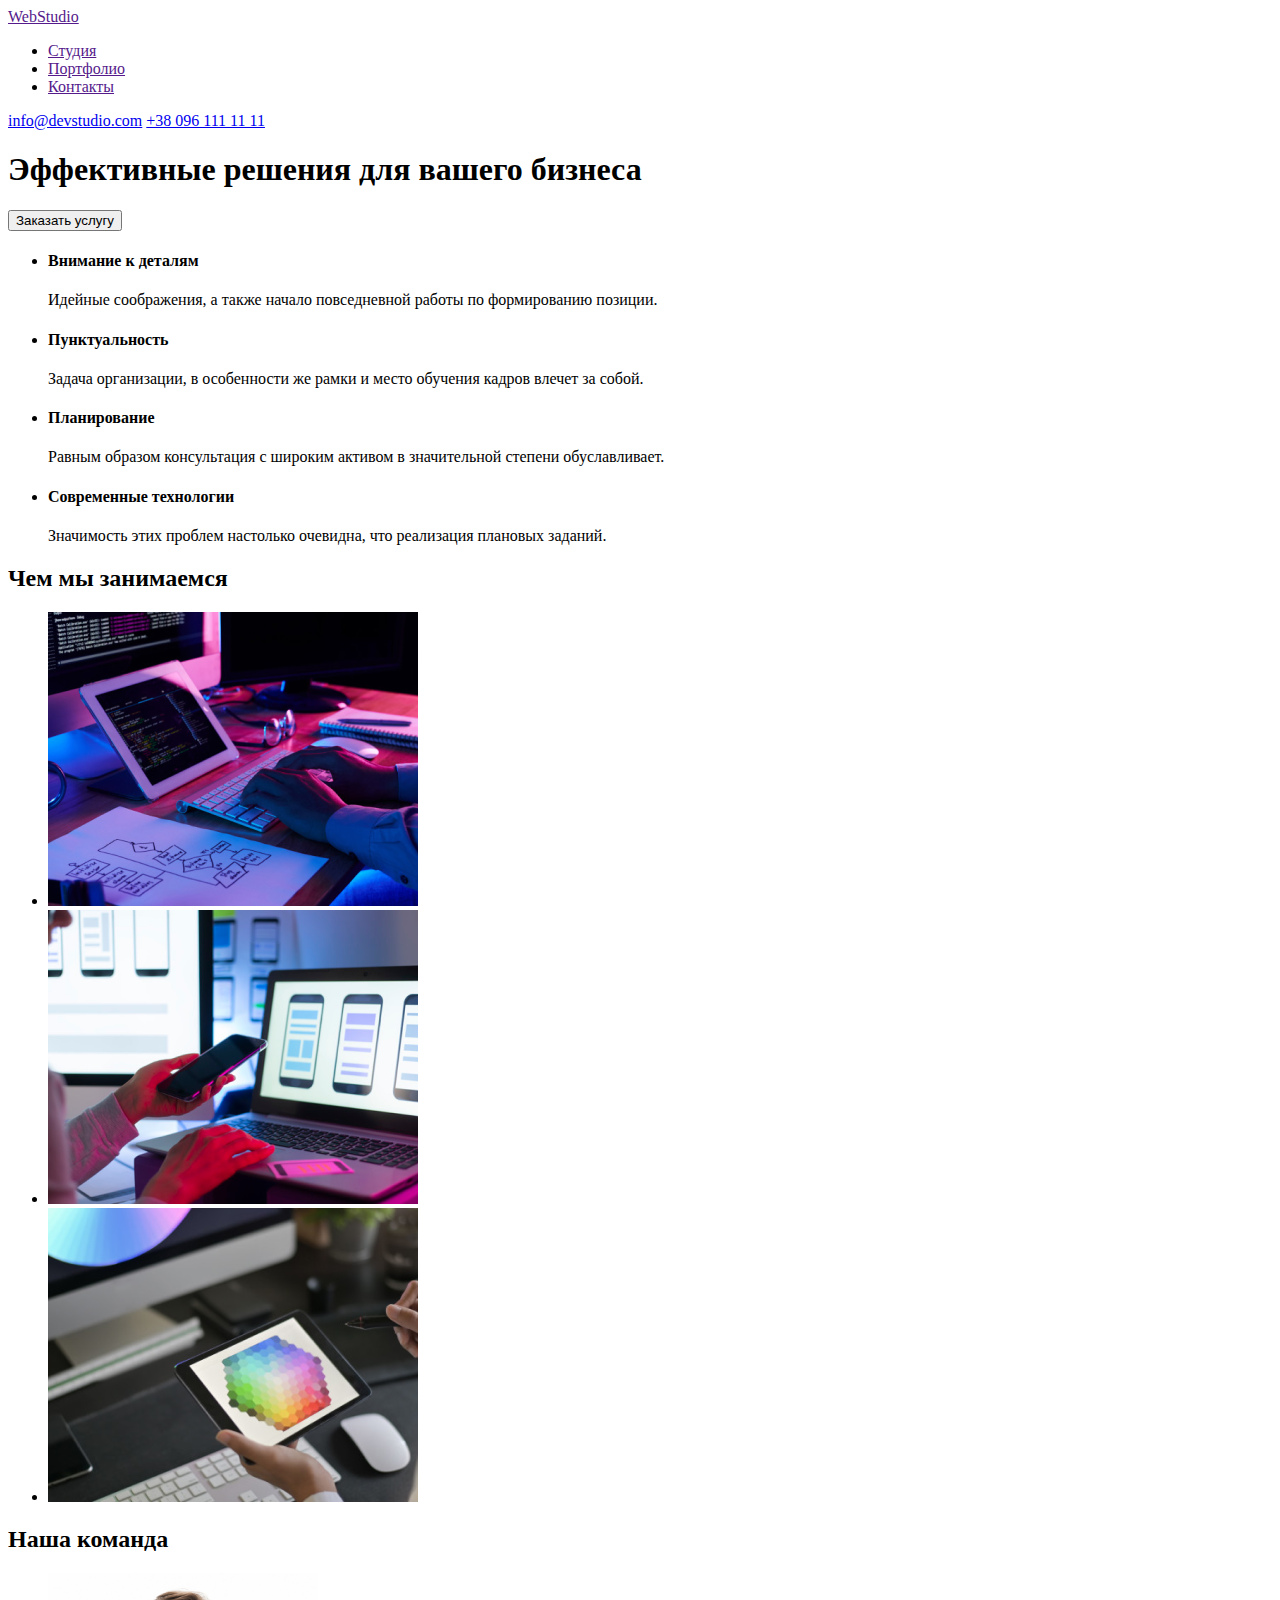
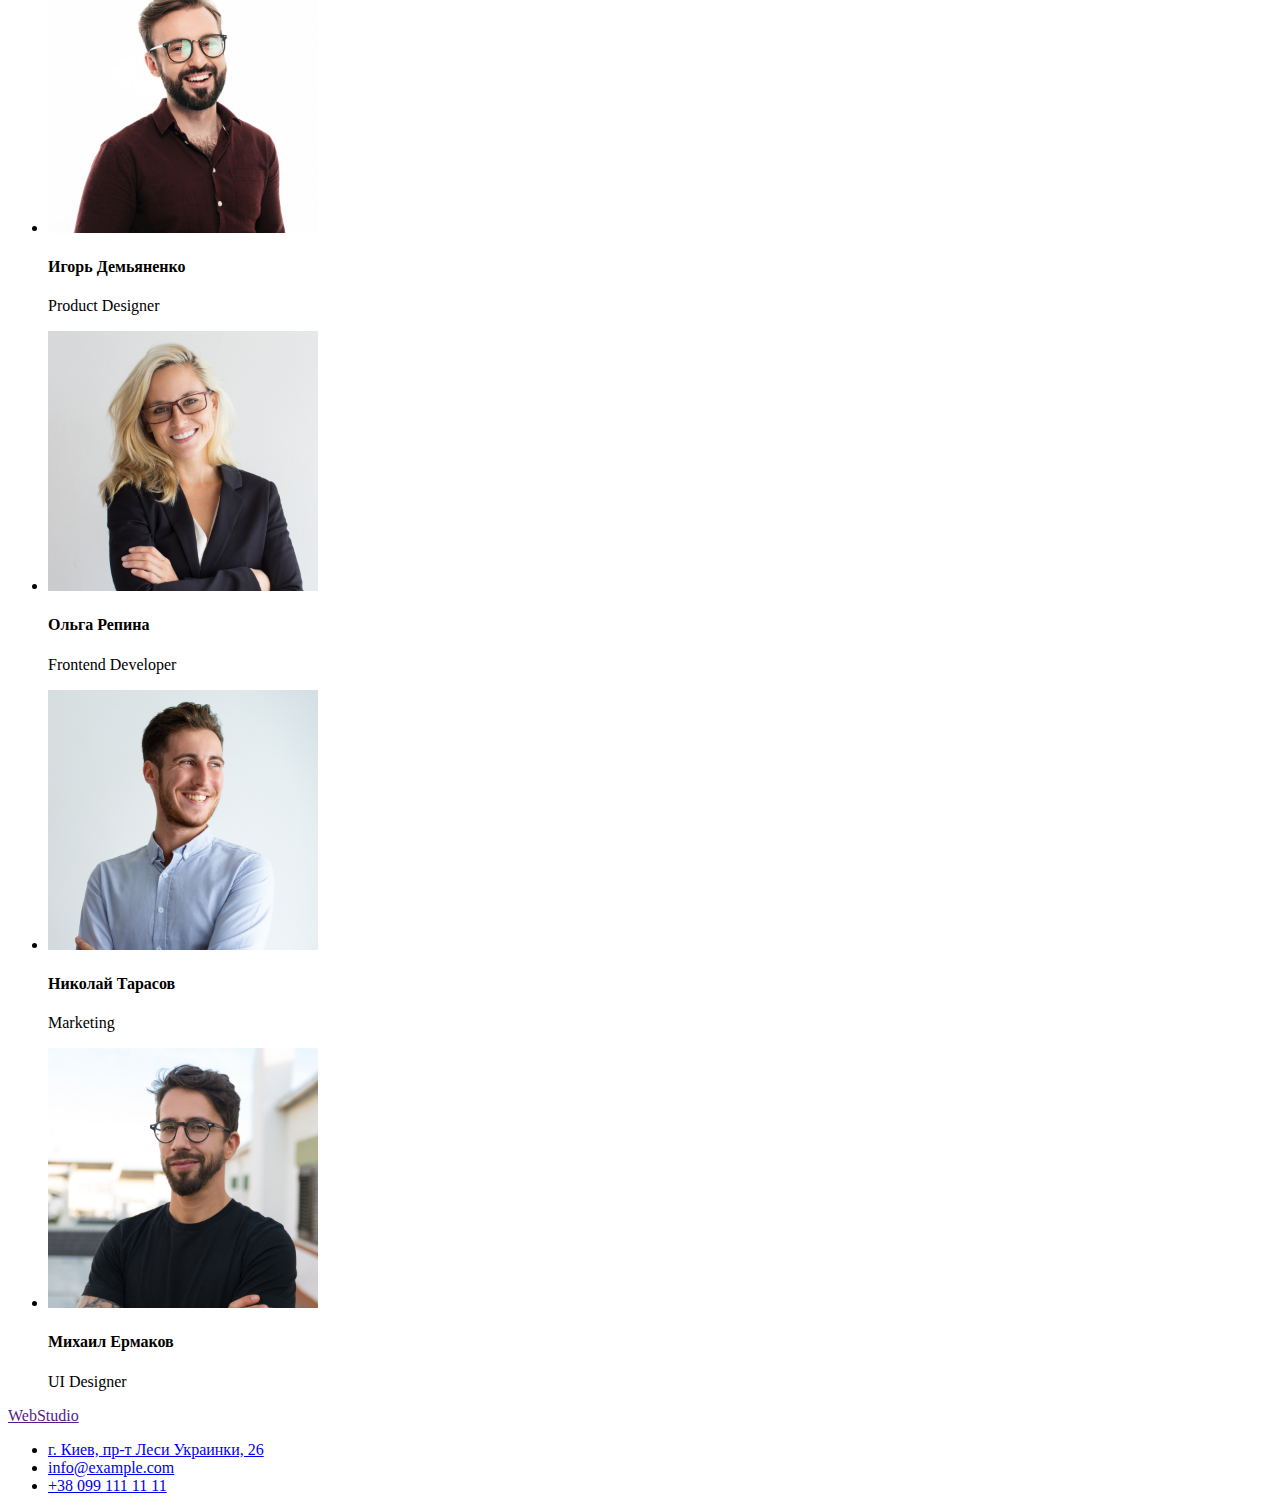
==== index.html @ a371dc59 "create HW2" ====
<!DOCTYPE html>
<html lang="ru">
<head>
    <meta charset="UTF-8">
    <meta http-equiv="X-UA-Compatible" content="IE=edge">
    <meta name="viewport" content="width=device-width, initial-scale=1.0">
    <title>WebStudiо</title>
</head>
<body>
<header>
    <nav>
        <a lang="en" href="">WebStudio</a>
        <ul>
            <li><a href="">Студия</a></li>
            <li><a href="">Портфолио</a></li>
            <li><a href="">Контакты</a></li>
        </ul>
    </nav>
        <a href="mailto:info@devstudio.com">info@devstudio.com</a>
        <a href="tel:+380961111111">+38 096 111 11 11</a>
</header>

    <main>
        <!--hero-->
        <section>
            <div>
                <h1>Эффективные решения для вашего бизнеса</h1>
            </div>
            <button type="button">Заказать услугу</button>
        </section>
        <!--advanteges-->
        <section>
            <ul>
                <li>
                    <h4>Внимание к деталям</h4>
                    <p>Идейные соображения, а также начало повседневной работы по формированию позиции.</p>
                </li>
                <li>
                    <h4>Пунктуальность</h4>
                    <p>Задача организации, в особенности же рамки и место обучения кадров влечет за собой.</p>
                </li>
                <li>
                    <h4>Планирование</h4>
                    <p>Равным образом консультация с широким активом в значительной степени обуславливает.</p>
                </li>
                <li>
                    <h4>Современные технологии</h4>
                    <p>Значимость этих проблем настолько очевидна, что реализация плановых заданий.</p>
                </li>
            </ul>
        </section>
        <!--what do we do-->
        <h2>Чем мы занимаемся</h2>
        <ul>
            <li><img width="370" height="294" src="./images/what_do_we_do/img.jpg" alt="разработка для ПК"></li>
            <li><img width="370" height="294" src="./images/what_do_we_do/img-1.jpg" alt="разработка для смартфонов"></li>
            <li><img width="370" height="294" src="./images/what_do_we_do/img-2.jpg" alt="разработка для планшетов"></li>
        </ul>
        
            <!--Our team-->
            <section>
                <h2>Наша команда</h2>
                <ul>
                    <li>
                        <img width="270" height="260" src="./images/our_team/img.jpg" alt="фото Игорь Демьяненко">
                        <h4>Игорь Демьяненко</h4>
                        <p lang="en">Product Designer</p>
                    </li>
                    <li>
                        <img width="270" height="260" src="./images/our_team/img-1.jpg" alt="фото Ольга Репина">
                        <h4>Ольга Репина</h4>
                        <p lang="en">Frontend Developer</p>
                    </li>
                    <li>
                        <img width="270" height="260" src="./images/our_team/img-2.jpg" alt="фото Николай Тарасов">
                        <h4>Николай Тарасов</h4>
                        <p lang="en">Marketing</p>
                    </li>
                    <li>
                        <img width="270" height="260" src="./images/our_team/img-3.jpg" alt="фото Михаил Ермаков">
                        <h4>Михаил Ермаков</h4>
                        <p lang="en">UI Designer</p>
                    </li>
                </ul>
            </section>
    </main>

    <footer>
        <a href="">WebStudio</a>
        <ul>
        <li><a href="https://goo.gl/maps/v4iGPYSP957dXcmK9" target="_blank" rel="noopener noreferrer">г. Киев, пр-т Леси Украинки, 26</a></li>
        <li><a href="mailto:info@example.com">info@example.com</a></li>
        <li><a href="tel:+380991111111">+38 099 111 11 11</a></li>
        </ul>
    </footer>

</body>
</html>
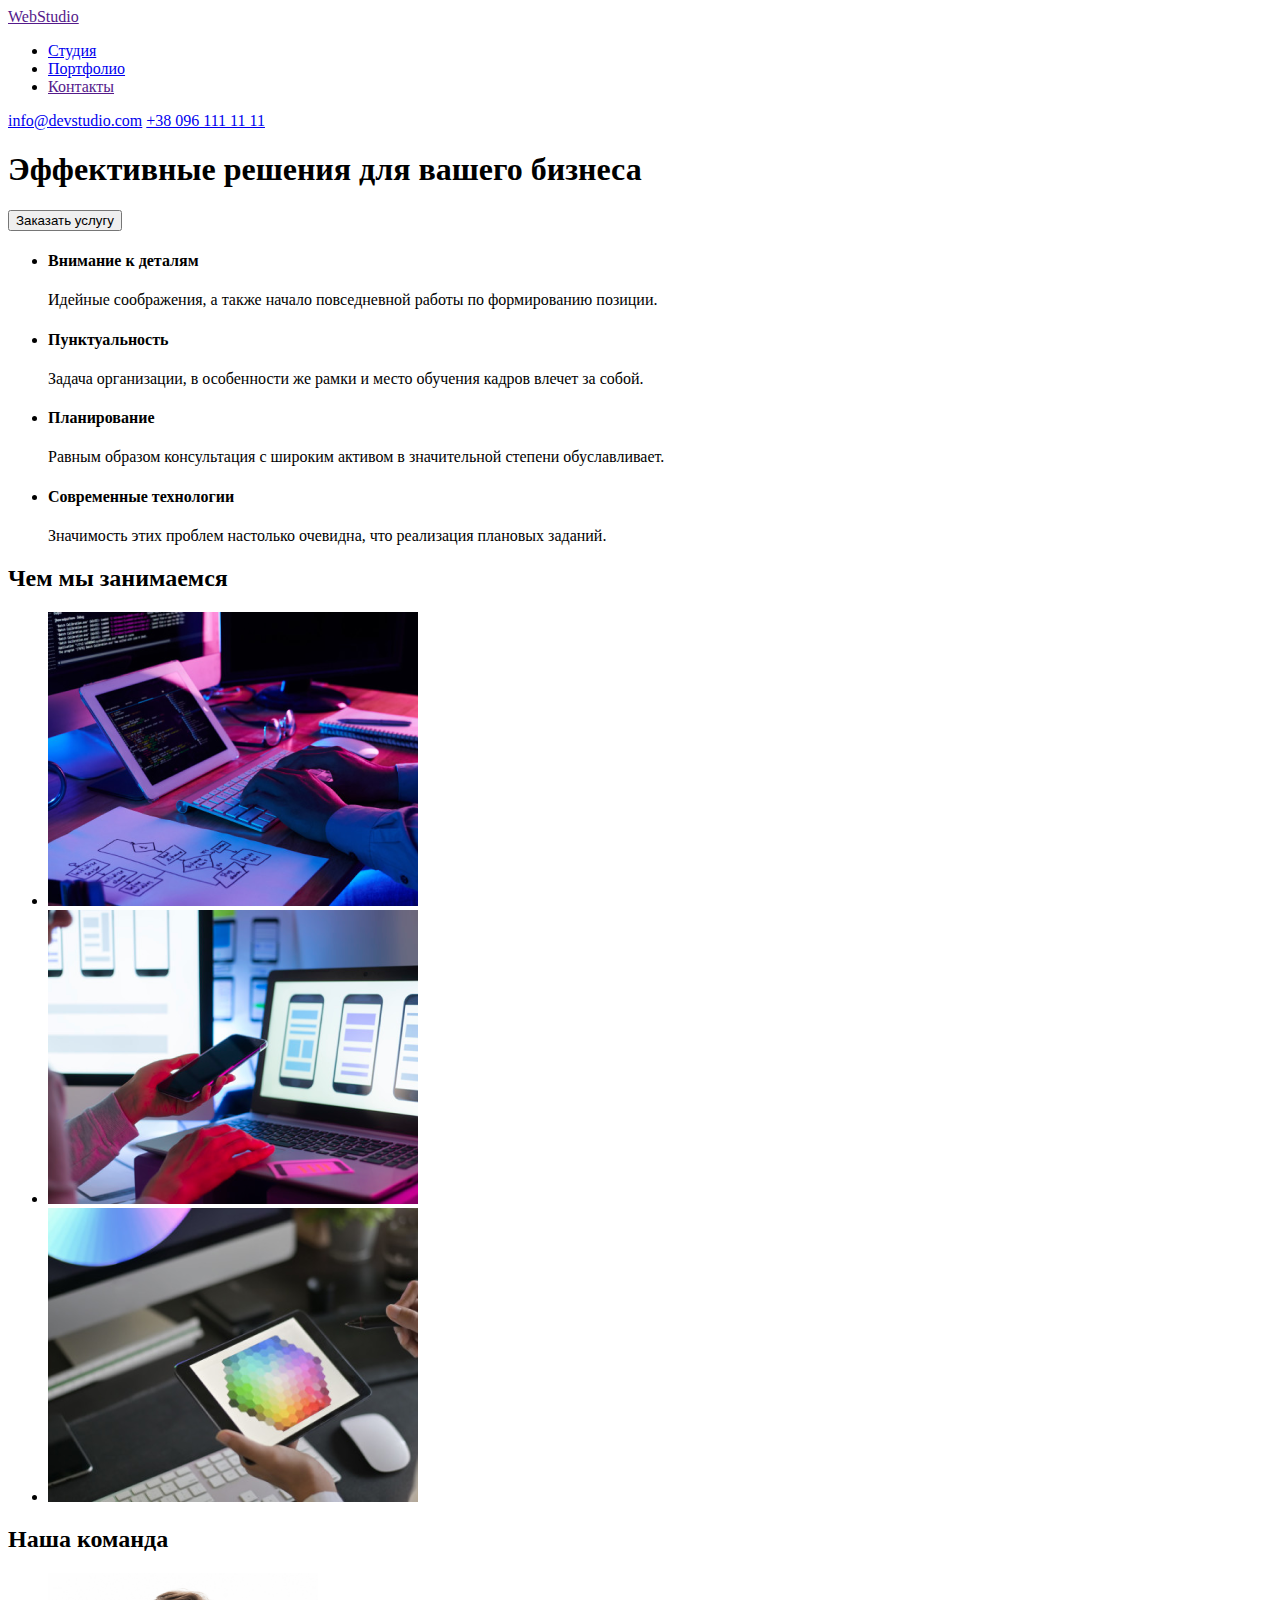
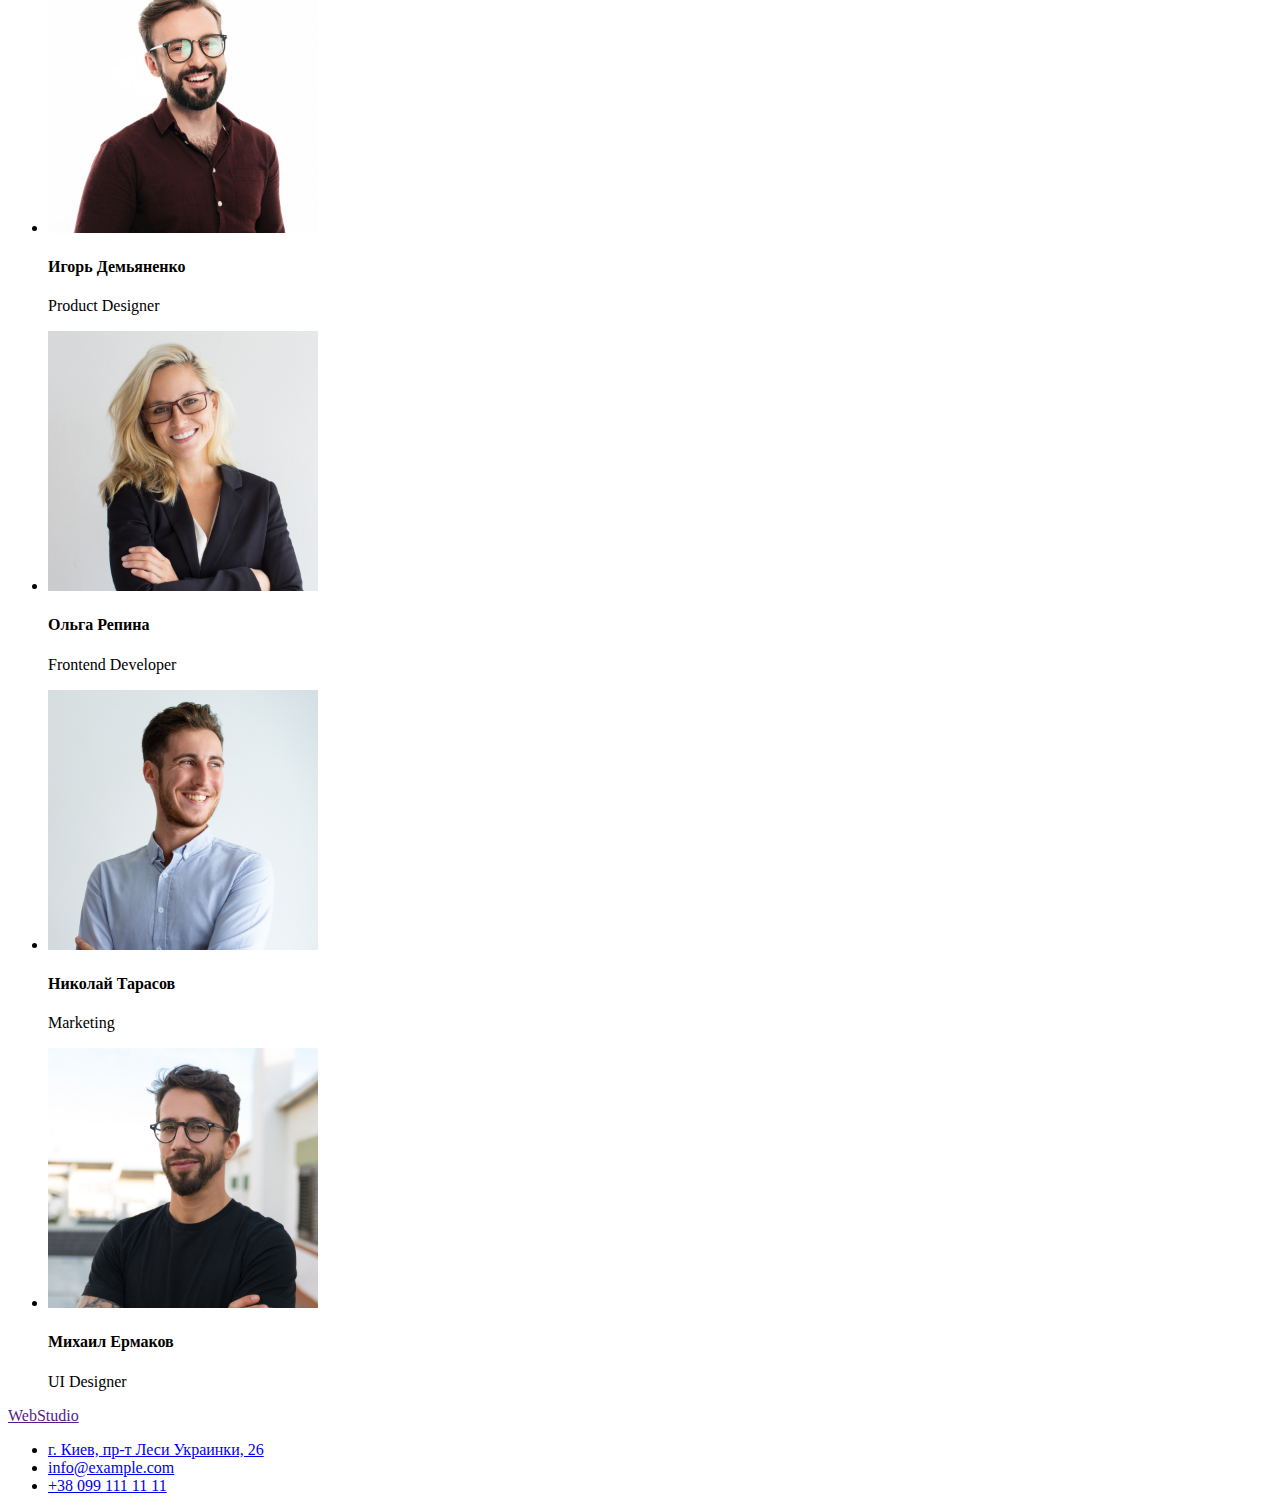
==== commit 8e4d669e: "сделана разметка portfolio" ====
--- a/index.html
+++ b/index.html
@@ -11,8 +11,8 @@
     <nav>
         <a lang="en" href="">WebStudio</a>
         <ul>
-            <li><a href="">Студия</a></li>
-            <li><a href="">Портфолио</a></li>
+            <li><a href="./index.html">Студия</a></li>
+            <li><a href="./portfolio.html">Портфолио</a></li>
             <li><a href="">Контакты</a></li>
         </ul>
     </nav>
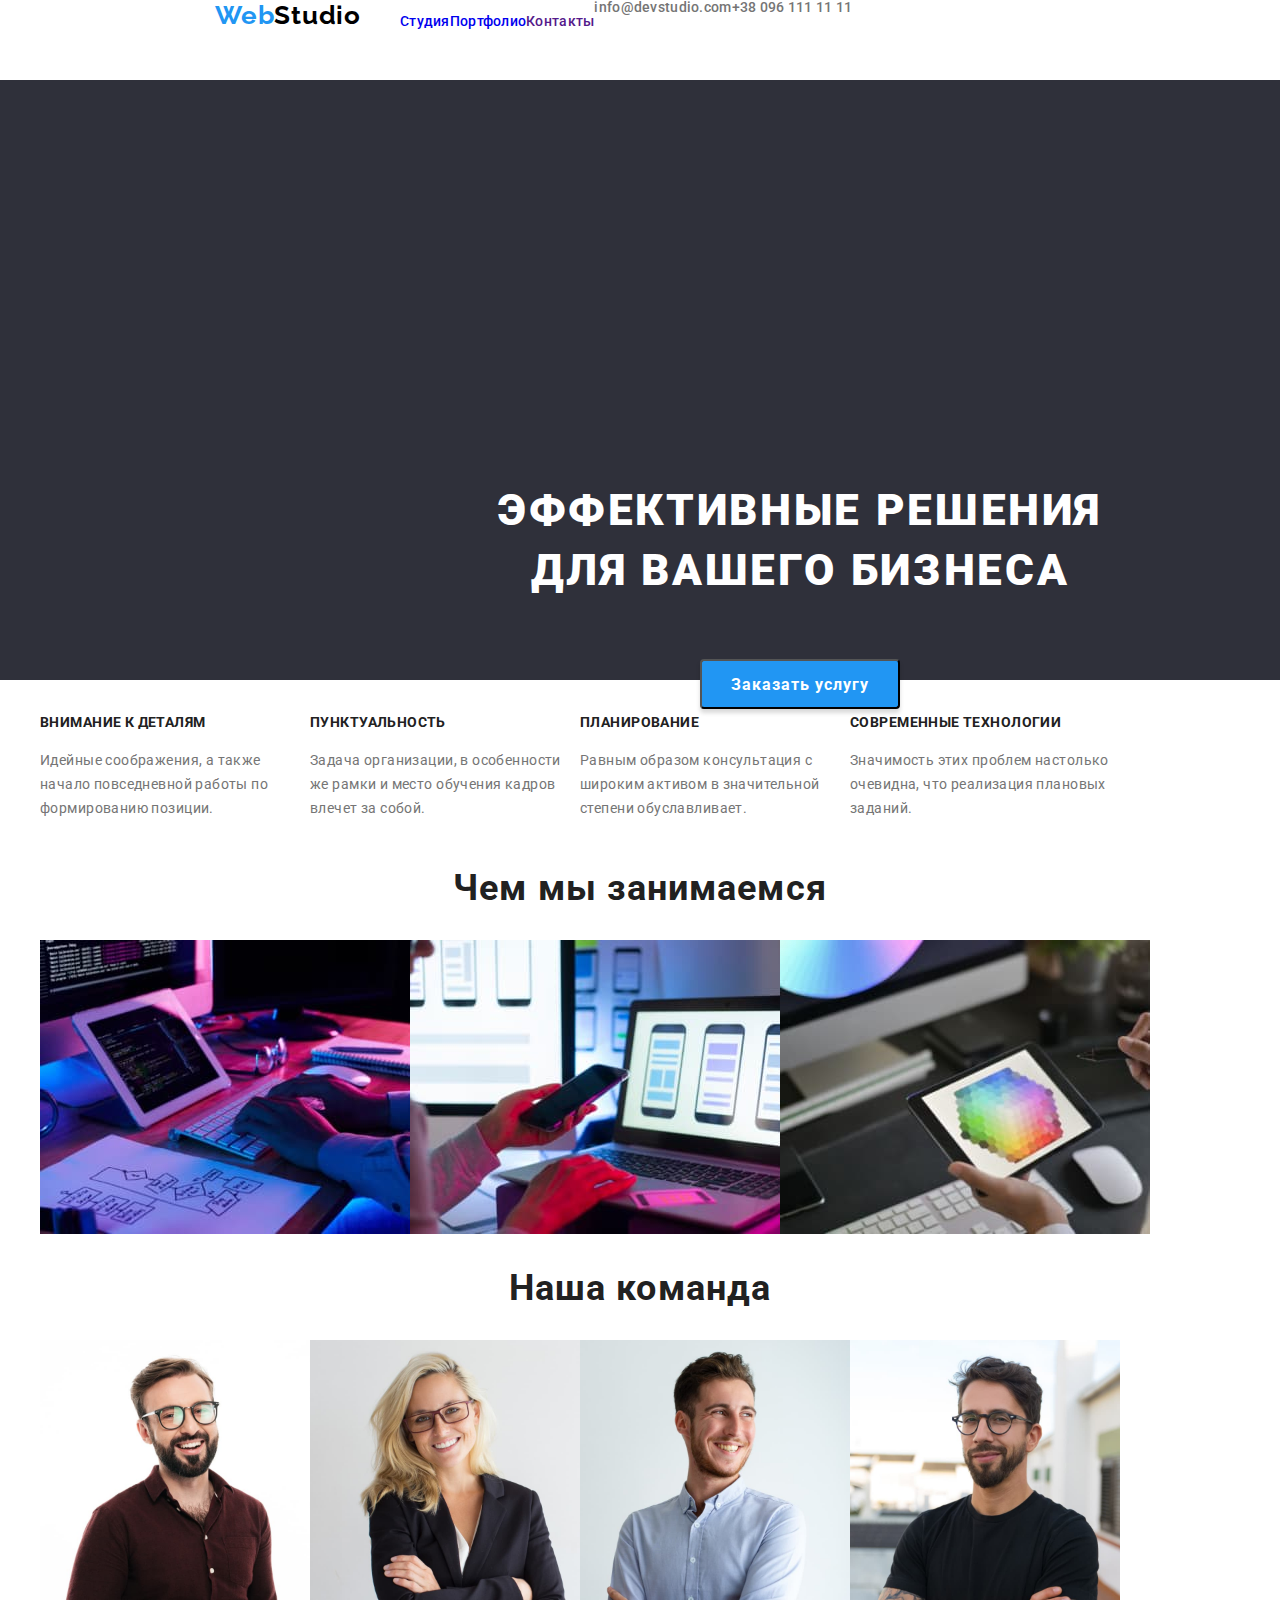
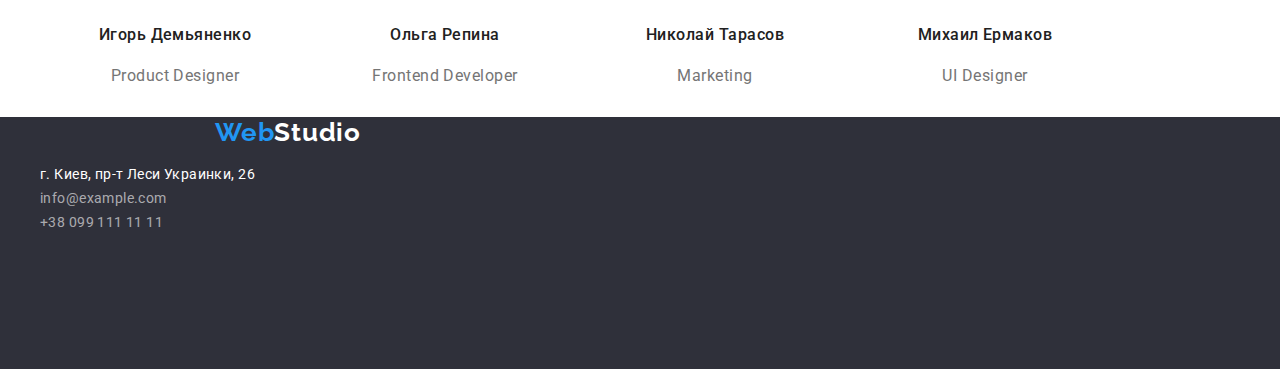
==== commit a6c5c0cb: "законч ДЗ2" ====
--- a/index.html
+++ b/index.html
@@ -4,54 +4,58 @@
     <meta charset="UTF-8">
     <meta http-equiv="X-UA-Compatible" content="IE=edge">
     <meta name="viewport" content="width=device-width, initial-scale=1.0">
+    <link rel="preconnect" href="http://fonts.gstatic.com/">
+    <link href="https://fonts.googleapis.com/css2?family=Raleway:wght@700&family=Roboto:wght@400;500;700;900&display=swap"
+        rel="stylesheet">
+    <link rel="stylesheet" href="https://cdnjs.cloudflare.com/ajax/libs/modern-normalize/1.0.0/modern-normalize.min.css">
+    <link rel="stylesheet" href="/CSS/styles.css">
     <title>WebStudiо</title>
 </head>
 <body>
-<header>
-    <nav>
-        <a lang="en" href="">WebStudio</a>
-        <ul>
-            <li><a href="./index.html">Студия</a></li>
-            <li><a href="./portfolio.html">Портфолио</a></li>
-            <li><a href="">Контакты</a></li>
+<header class="header">
+    <nav class="header-nav">
+        <a class="logo-header link" lang="en" href="./index.html">Web<span class="header-logo-color">Studio</span></a>
+        <ul class="nav-list list">
+            <li class="nav-list-item"><a class="nav-link link" href="./index.html">Студия</a></li>
+            <li class="nav-list-item"><a class="nav-link link" href="./portfolio.html">Портфолио</a></li>
+            <li class="nav-list-item"><a class="nav-link link" href="">Контакты</a></li>
         </ul>
     </nav>
-        <a href="mailto:info@devstudio.com">info@devstudio.com</a>
-        <a href="tel:+380961111111">+38 096 111 11 11</a>
+        <a class="cont-link link" href="mailto:info@devstudio.com">info@devstudio.com</a>
+        <a class="cont-link link" href="tel:+380961111111">+38 096 111 11 11</a>
 </header>
-
     <main>
         <!--hero-->
-        <section>
-            <div>
-                <h1>Эффективные решения для вашего бизнеса</h1>
+        <section class="hero">
+            <div class="hero-slogan-box">
+                <h1 class="hero-slogan">Эффективные решения для вашего бизнеса</h1>
             </div>
-            <button type="button">Заказать услугу</button>
+            <button class="hero-button" type="button">Заказать услугу</button>
         </section>
         <!--advanteges-->
         <section>
-            <ul>
+            <ul class="list sec-photo">
                 <li>
-                    <h4>Внимание к деталям</h4>
-                    <p>Идейные соображения, а также начало повседневной работы по формированию позиции.</p>
+                    <h4 class="advantages">Внимание к деталям</h4>
+                    <p class="text">Идейные соображения, а также начало повседневной работы по формированию позиции.</p>
                 </li>
                 <li>
-                    <h4>Пунктуальность</h4>
-                    <p>Задача организации, в особенности же рамки и место обучения кадров влечет за собой.</p>
+                    <h4 class="advantages">Пунктуальность</h4>
+                    <p class="text">Задача организации, в особенности же рамки и место обучения кадров влечет за собой.</p>
                 </li>
                 <li>
-                    <h4>Планирование</h4>
-                    <p>Равным образом консультация с широким активом в значительной степени обуславливает.</p>
+                    <h4 class="advantages">Планирование</h4>
+                    <p class="text">Равным образом консультация с широким активом в значительной степени обуславливает.</p>
                 </li>
                 <li>
-                    <h4>Современные технологии</h4>
-                    <p>Значимость этих проблем настолько очевидна, что реализация плановых заданий.</p>
+                    <h4 class="advantages">Современные технологии</h4>
+                    <p class="text">Значимость этих проблем настолько очевидна, что реализация плановых заданий.</p>
                 </li>
             </ul>
         </section>
         <!--what do we do-->
-        <h2>Чем мы занимаемся</h2>
-        <ul>
+        <h2 class="section-title">Чем мы занимаемся</h2>
+        <ul class="list sec-photo">
             <li><img width="370" height="294" src="./images/what_do_we_do/img.jpg" alt="разработка для ПК"></li>
             <li><img width="370" height="294" src="./images/what_do_we_do/img-1.jpg" alt="разработка для смартфонов"></li>
             <li><img width="370" height="294" src="./images/what_do_we_do/img-2.jpg" alt="разработка для планшетов"></li>
@@ -59,40 +63,41 @@
         
             <!--Our team-->
             <section>
-                <h2>Наша команда</h2>
-                <ul>
+                <h2 class="section-title">Наша команда</h2>
+                <ul class="list sec-photo">
                     <li>
                         <img width="270" height="260" src="./images/our_team/img.jpg" alt="фото Игорь Демьяненко">
-                        <h4>Игорь Демьяненко</h4>
-                        <p lang="en">Product Designer</p>
+                        <h4 class="pict-title">Игорь Демьяненко</h4>
+                        <p class="prof-text" lang="en">Product Designer</p>
                     </li>
                     <li>
                         <img width="270" height="260" src="./images/our_team/img-1.jpg" alt="фото Ольга Репина">
-                        <h4>Ольга Репина</h4>
-                        <p lang="en">Frontend Developer</p>
+                        <h4 class="pict-title">Ольга Репина</h4>
+                        <p class="prof-text" lang="en">Frontend Developer</p>
                     </li>
                     <li>
                         <img width="270" height="260" src="./images/our_team/img-2.jpg" alt="фото Николай Тарасов">
-                        <h4>Николай Тарасов</h4>
-                        <p lang="en">Marketing</p>
+                        <h4 class="pict-title">Николай Тарасов</h4>
+                        <p class="prof-text" lang="en">Marketing</p>
                     </li>
                     <li>
                         <img width="270" height="260" src="./images/our_team/img-3.jpg" alt="фото Михаил Ермаков">
-                        <h4>Михаил Ермаков</h4>
-                        <p lang="en">UI Designer</p>
+                        <h4 class="pict-title">Михаил Ермаков</h4>
+                        <p class="prof-text" lang="en">UI Designer</p>
                     </li>
                 </ul>
             </section>
     </main>
 
-    <footer>
-        <a href="">WebStudio</a>
-        <ul>
-        <li><a href="https://goo.gl/maps/v4iGPYSP957dXcmK9" target="_blank" rel="noopener noreferrer">г. Киев, пр-т Леси Украинки, 26</a></li>
-        <li><a href="mailto:info@example.com">info@example.com</a></li>
-        <li><a href="tel:+380991111111">+38 099 111 11 11</a></li>
-        </ul>
-    </footer>
+<footer class="footer">
+    <a class="logo-footer link" lang="en" href="./index.html">Web<span class="footer-logo-color">Studio</span></a>
+    <ul class="list">
+        <li><a class="link addres" href="https://goo.gl/maps/v4iGPYSP957dXcmK9" target="_blank"
+                rel="noopener noreferrer">г. Киев, пр-т Леси Украинки, 26</a></li>
+        <li><a class="link footer-cont-link" href="mailto:info@example.com">info@example.com</a></li>
+        <li><a class="link footer-cont-link" href="tel:+380991111111">+38 099 111 11 11</a></li>
+    </ul>
+</footer>
 
 </body>
 </html>--- a/CSS/styles.css
+++ b/CSS/styles.css
@@ -0,0 +1,211 @@
+:root {
+  --main-font: "Roboto", sans-serif;
+  --secondary-font: "Raleway", sans-serif;
+  --accent-color: #2196f3;
+  --font-color: #212121;
+}
+
+.link {
+  text-decoration: none;
+}
+.list {
+  list-style: none;
+}
+/* Исправить боди текст декор через классы */
+body {
+  font-family: var(--main-font);
+  color: var(--font-color);
+}
+/*=======Header==========*/
+.header {
+  display: flex;
+  width: 1600px;
+  height: 80px;
+}
+.header-nav {
+  display: flex;
+}
+.nav-list {
+  display: flex;
+}
+.logo-header,
+.logo-footer {
+  width: 145px;
+  height: 31px;
+  margin-left: 215px;
+  font-family: var(--secondary-font);
+  font-weight: bold;
+  font-size: 26px;
+  line-height: 1.19;
+  letter-spacing: 0.03em;
+  color: var(--accent-color);
+}
+.header-logo-color {
+  color: #000000;
+}
+
+.nav-list {
+  font-weight: 500;
+  font-size: 14px;
+  line-height: 1.14;
+  letter-spacing: 0.02em;
+}
+.nav-link:hover,
+.nav-link:focus,
+.cont-link:hover,
+.cont-link:focus,
+.footer-cont-link:hover,
+.footer-cont-link:focus {
+  color: var(--accent-color);
+}
+.cont-link {
+  font-weight: 500;
+  font-size: 14px;
+  line-height: 1.14;
+  letter-spacing: 0.02em;
+  color: #757575;
+  /*========Header End=========*/
+}
+.hero {
+  box-sizing: border-box;
+  width: 1600px;
+  height: 600px;
+  background: #2f303a;
+  padding-top: 200px;
+}
+.hero-slogan-box {
+  margin-top: 200px;
+}
+
+.hero-slogan {
+  box-sizing: border-box;
+  width: 696px;
+  height: 120px;
+  font-weight: 900;
+  font-size: 44px;
+  line-height: 60px;
+  text-align: center;
+  letter-spacing: 0.06em;
+  text-transform: uppercase;
+  margin-left: 452px;
+  color: #ffffff;
+}
+.hero-button {
+  width: 200px;
+  height: 50px;
+  margin-left: 700px;
+  margin-top: 30px;
+  background: var(--accent-color);
+  box-shadow: 0px 4px 4px rgba(0, 0, 0, 0.15);
+  border-radius: 4px;
+  font-weight: bold;
+  font-size: 16px;
+  line-height: 1.87;
+  letter-spacing: 0.06em;
+  color: #ffffff;
+  cursor: pointer;
+}
+.advantages {
+  font-weight: bold;
+  font-size: 14px;
+  line-height: 1.14;
+  letter-spacing: 0.03em;
+  text-transform: uppercase;
+}
+.text {
+  width: 270px;
+  height: 75px;
+  left: 215px;
+  top: 800px;
+  font-size: 14px;
+  line-height: 1.71;
+  letter-spacing: 0.03em;
+  color: #757575;
+}
+.section-title {
+  font-weight: bold;
+  font-size: 36px;
+  line-height: 1.16;
+  text-align: center;
+  letter-spacing: 0.03em;
+}
+.pict-title {
+  font-weight: 500;
+  font-size: 16px;
+  line-height: 1.19;
+  text-align: center;
+  letter-spacing: 0.03em;
+}
+.sec-photo {
+  display: flex;
+}
+.prof-text {
+  line-height: 1.19;
+  text-align: center;
+  letter-spacing: 0.03em;
+  color: #757575;
+}
+/*======= Footer ===========*/
+.footer {
+  width: 1600px;
+  height: 252px;
+  background: #2f303a;
+}
+.footer-logo-color {
+  color: #ffffff;
+}
+.addres {
+  font-size: 14px;
+  line-height: 1.71;
+  letter-spacing: 0.03em;
+  color: #ffffff;
+}
+.footer-cont-link {
+  font-size: 14px;
+  line-height: 1.71;
+  letter-spacing: 0.03em;
+  color: rgba(255, 255, 255, 0.6);
+}
+/*======= Footer END ==========*/
+
+/*============Portfolio main sec================*/
+.main-buttons {
+  display: flex;
+}
+.main-buttoms-list {
+  height: 38px;
+  background: #f5f4fa;
+  border-radius: 4px;
+  font-weight: 500;
+  font-size: 16px;
+  line-height: 1.62;
+  text-align: center;
+  letter-spacing: 0.03em;
+  cursor: pointer;
+}
+.main-buttoms-list:hover {
+  color: #ffffff;
+  background: var(--accent-color);
+  box-shadow: 0px 3px 1px rgba(0, 0, 0, 0.1), 0px 1px 2px rgba(0, 0, 0, 0.08),
+    0px 2px 2px rgba(0, 0, 0, 0.12);
+}
+.main-sec {
+  width: 1170px;
+  height: 1360px;
+}
+.projects {
+  display: flex;
+}
+.project-title {
+  font-weight: bold;
+  font-size: 18px;
+  line-height: 2;
+  letter-spacing: 0.06em;
+}
+.project-text {
+  font-size: 16px;
+  line-height: 1.87;
+  letter-spacing: 0.03em;
+  color: #757575;
+}
+/*============Portfolio main sec End==============*/
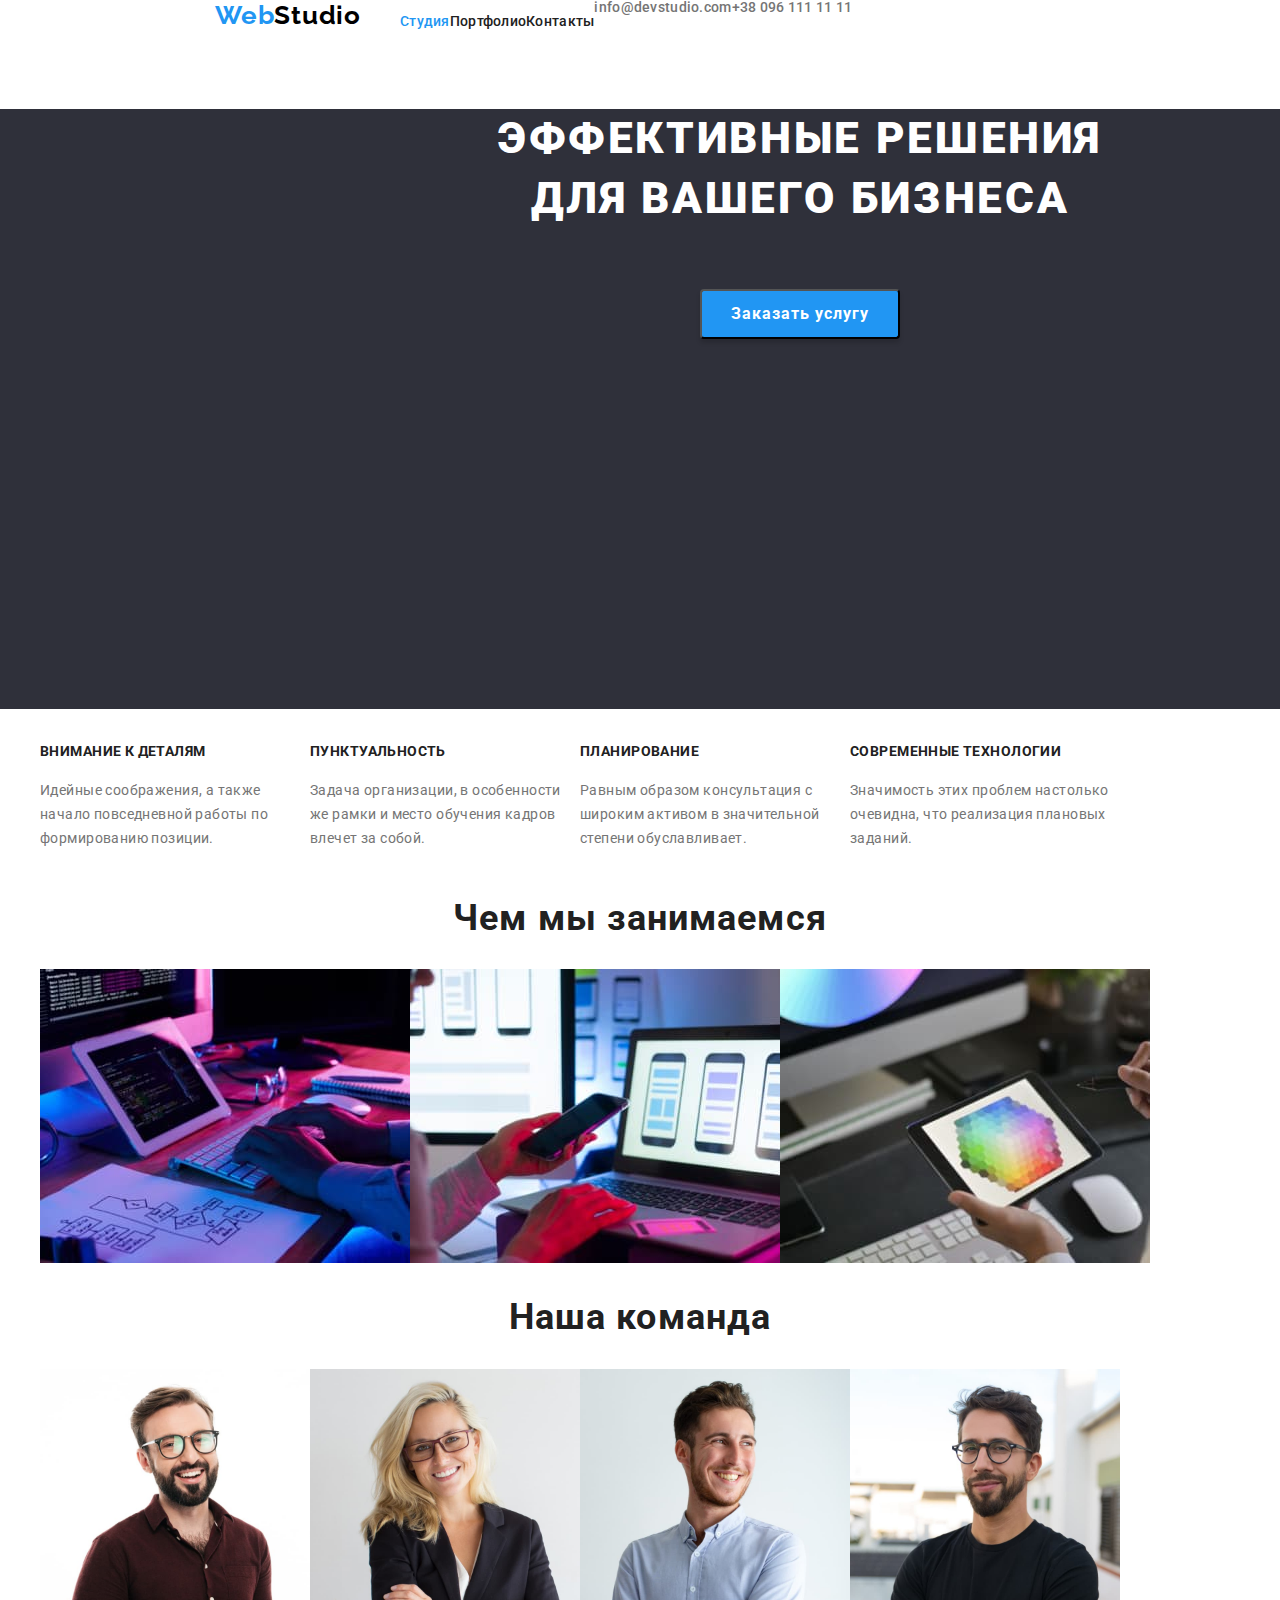
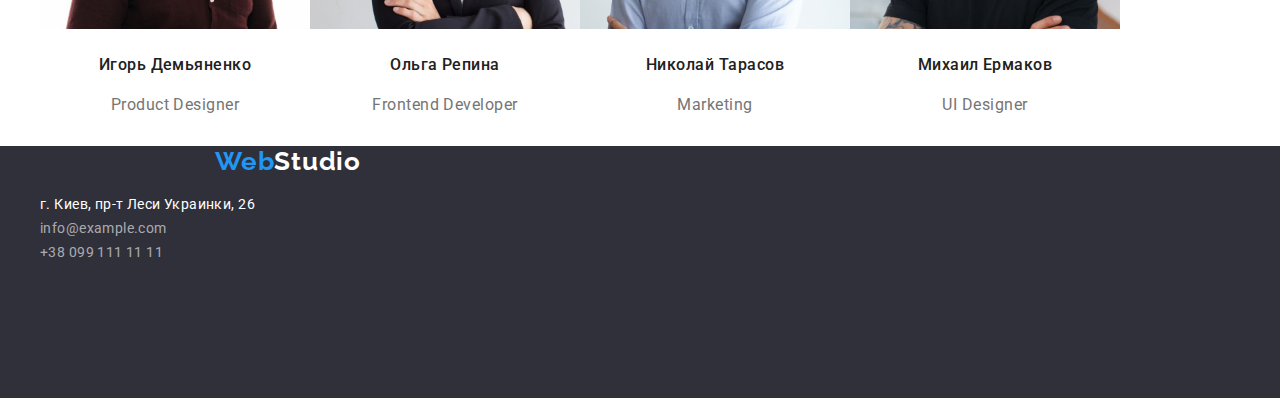
==== commit f4ca9079: "Пофиксил замечания от ментора" ====
--- a/index.html
+++ b/index.html
@@ -8,7 +8,7 @@
     <link href="https://fonts.googleapis.com/css2?family=Raleway:wght@700&family=Roboto:wght@400;500;700;900&display=swap"
         rel="stylesheet">
     <link rel="stylesheet" href="https://cdnjs.cloudflare.com/ajax/libs/modern-normalize/1.0.0/modern-normalize.min.css">
-    <link rel="stylesheet" href="/CSS/styles.css">
+    <link rel="stylesheet" href="./CSS/styles.css">
     <title>WebStudiо</title>
 </head>
 <body>
@@ -16,13 +16,13 @@
     <nav class="header-nav">
         <a class="logo-header link" lang="en" href="./index.html">Web<span class="header-logo-color">Studio</span></a>
         <ul class="nav-list list">
-            <li class="nav-list-item"><a class="nav-link link" href="./index.html">Студия</a></li>
+            <li class="nav-list-item"><a class="nav-link link current" href="./index.html">Студия</a></li>
             <li class="nav-list-item"><a class="nav-link link" href="./portfolio.html">Портфолио</a></li>
-            <li class="nav-list-item"><a class="nav-link link" href="">Контакты</a></li>
+            <li class="nav-list-item"><a class="nav-link link" href="#contacts">Контакты</a></li>
         </ul>
     </nav>
-        <a class="cont-link link" href="mailto:info@devstudio.com">info@devstudio.com</a>
-        <a class="cont-link link" href="tel:+380961111111">+38 096 111 11 11</a>
+    <a class="cont-link link" href="mailto:info@devstudio.com">info@devstudio.com</a>
+    <a class="cont-link link" href="tel:+380961111111">+38 096 111 11 11</a>
 </header>
     <main>
         <!--hero-->
@@ -89,15 +89,15 @@
             </section>
     </main>
 
-<footer class="footer">
-    <a class="logo-footer link" lang="en" href="./index.html">Web<span class="footer-logo-color">Studio</span></a>
-    <ul class="list">
-        <li><a class="link addres" href="https://goo.gl/maps/v4iGPYSP957dXcmK9" target="_blank"
-                rel="noopener noreferrer">г. Киев, пр-т Леси Украинки, 26</a></li>
-        <li><a class="link footer-cont-link" href="mailto:info@example.com">info@example.com</a></li>
-        <li><a class="link footer-cont-link" href="tel:+380991111111">+38 099 111 11 11</a></li>
-    </ul>
-</footer>
+    <footer class="footer" id="contacts">
+        <a class="logo-footer link" lang="en" href="./index.html">Web<span class="footer-logo-color">Studio</span></a>
+        <ul class="list">
+            <li><a class="link addres" href="https://goo.gl/maps/v4iGPYSP957dXcmK9" target="_blank"
+                    rel="noopener noreferrer">г. Киев, пр-т Леси Украинки, 26</a></li>
+            <li><a class="link footer-cont-link" href="mailto:info@example.com">info@example.com</a></li>
+            <li><a class="link footer-cont-link" href="tel:+380991111111">+38 099 111 11 11</a></li>
+        </ul>
+    </footer>
 
 </body>
 </html>--- a/CSS/styles.css
+++ b/CSS/styles.css
@@ -49,6 +49,12 @@
   font-size: 14px;
   line-height: 1.14;
   letter-spacing: 0.02em;
+}
+.nav-link {
+  color: var(--font-color);
+}
+.current {
+  color: var(--accent-color);
 }
 .nav-link:hover,
 .nav-link:focus,
@@ -70,11 +76,12 @@
   box-sizing: border-box;
   width: 1600px;
   height: 600px;
+
   background: #2f303a;
-  padding-top: 200px;
+  /*padding-top: 200px;*/
 }
 .hero-slogan-box {
-  margin-top: 200px;
+  /*margin-top: 200px;*/
 }
 
 .hero-slogan {
@@ -83,7 +90,7 @@
   height: 120px;
   font-weight: 900;
   font-size: 44px;
-  line-height: 60px;
+  line-height: 1.36;
   text-align: center;
   letter-spacing: 0.06em;
   text-transform: uppercase;
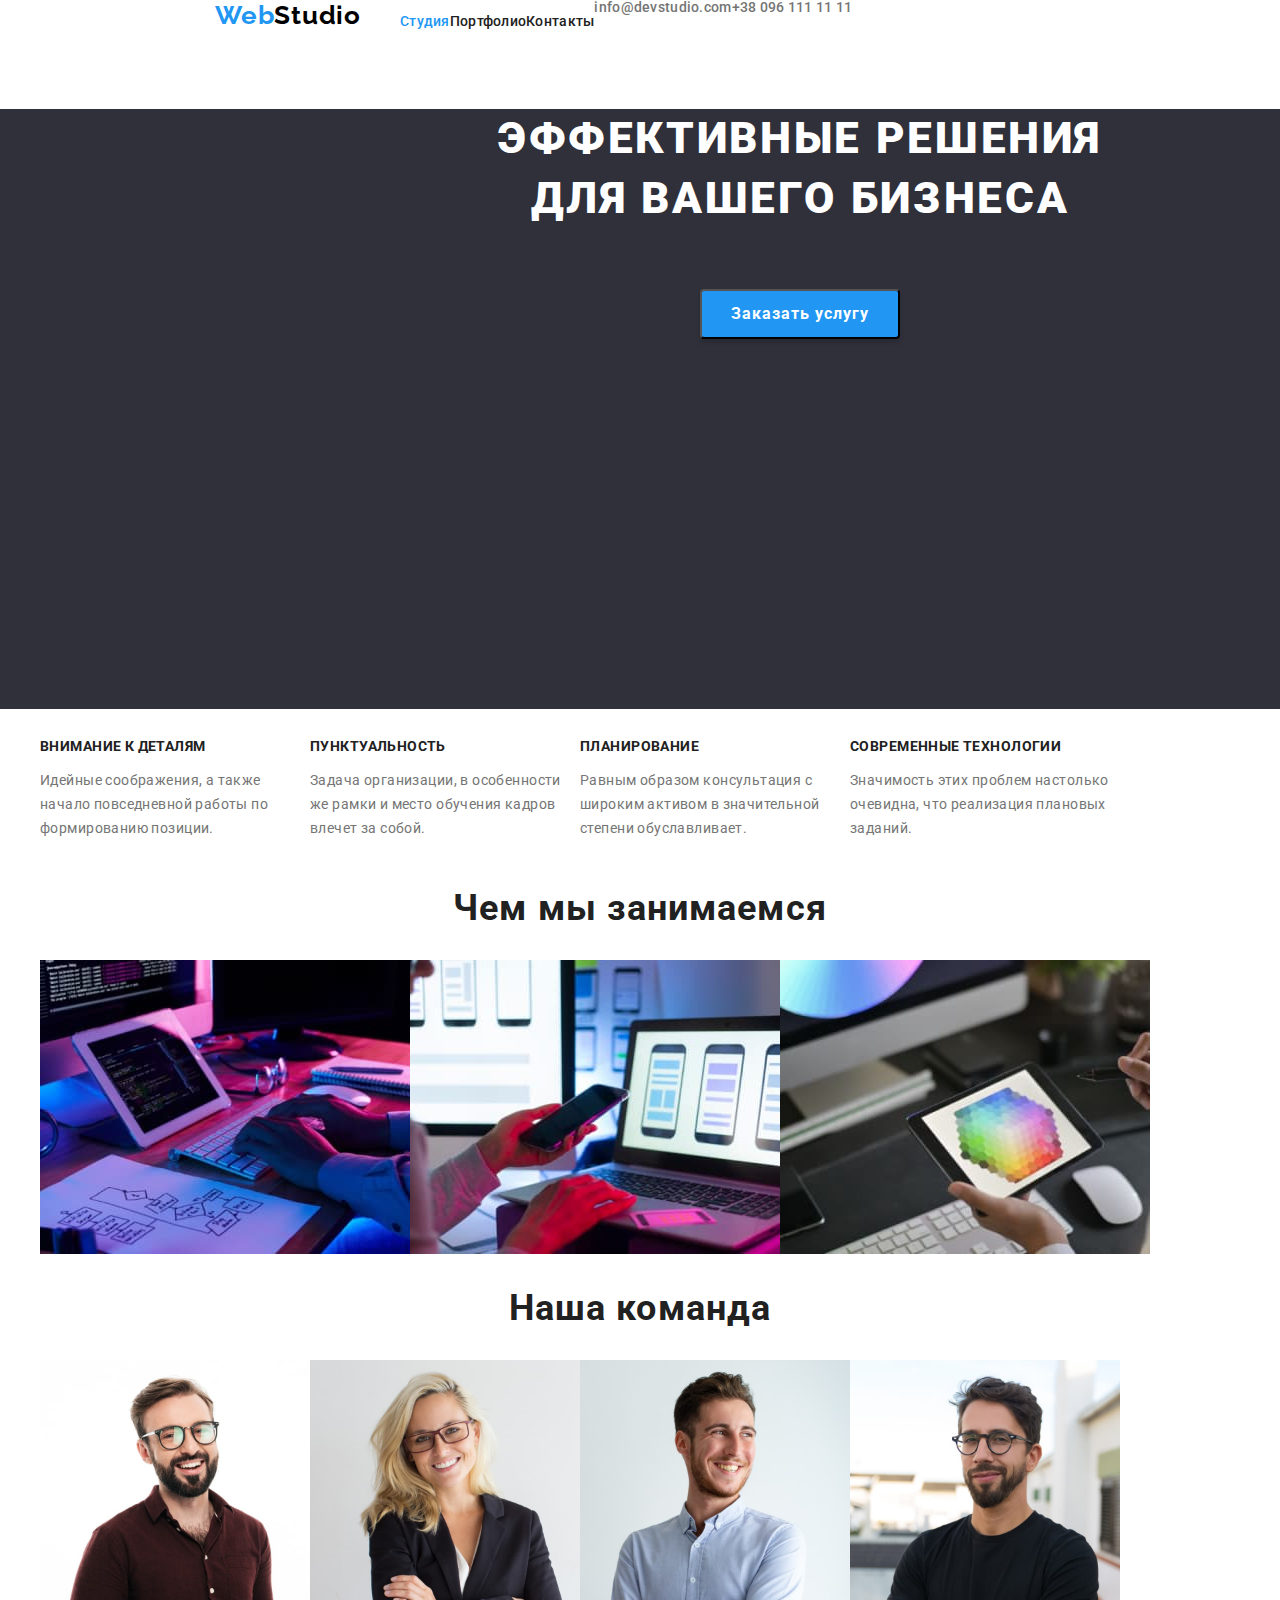
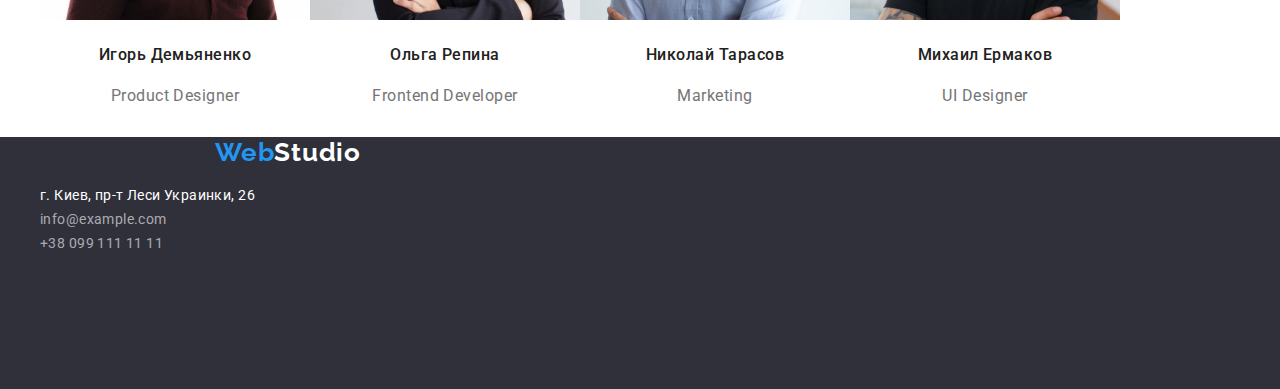
==== commit 79ef44a3: "Update index.html" ====
--- a/index.html
+++ b/index.html
@@ -36,19 +36,19 @@
         <section>
             <ul class="list sec-photo">
                 <li>
-                    <h4 class="advantages">Внимание к деталям</h4>
+                    <h3 class="advantages">Внимание к деталям</h3>
                     <p class="text">Идейные соображения, а также начало повседневной работы по формированию позиции.</p>
                 </li>
                 <li>
-                    <h4 class="advantages">Пунктуальность</h4>
+                    <h3 class="advantages">Пунктуальность</h3>
                     <p class="text">Задача организации, в особенности же рамки и место обучения кадров влечет за собой.</p>
                 </li>
                 <li>
-                    <h4 class="advantages">Планирование</h4>
+                    <h3 class="advantages">Планирование</h3>
                     <p class="text">Равным образом консультация с широким активом в значительной степени обуславливает.</p>
                 </li>
                 <li>
-                    <h4 class="advantages">Современные технологии</h4>
+                    <h3 class="advantages">Современные технологии</h3>
                     <p class="text">Значимость этих проблем настолько очевидна, что реализация плановых заданий.</p>
                 </li>
             </ul>
--- a/CSS/styles.css
+++ b/CSS/styles.css
@@ -186,6 +186,7 @@
   font-weight: 500;
   font-size: 16px;
   line-height: 1.62;
+  border-style: hidden;
   text-align: center;
   letter-spacing: 0.03em;
   cursor: pointer;
